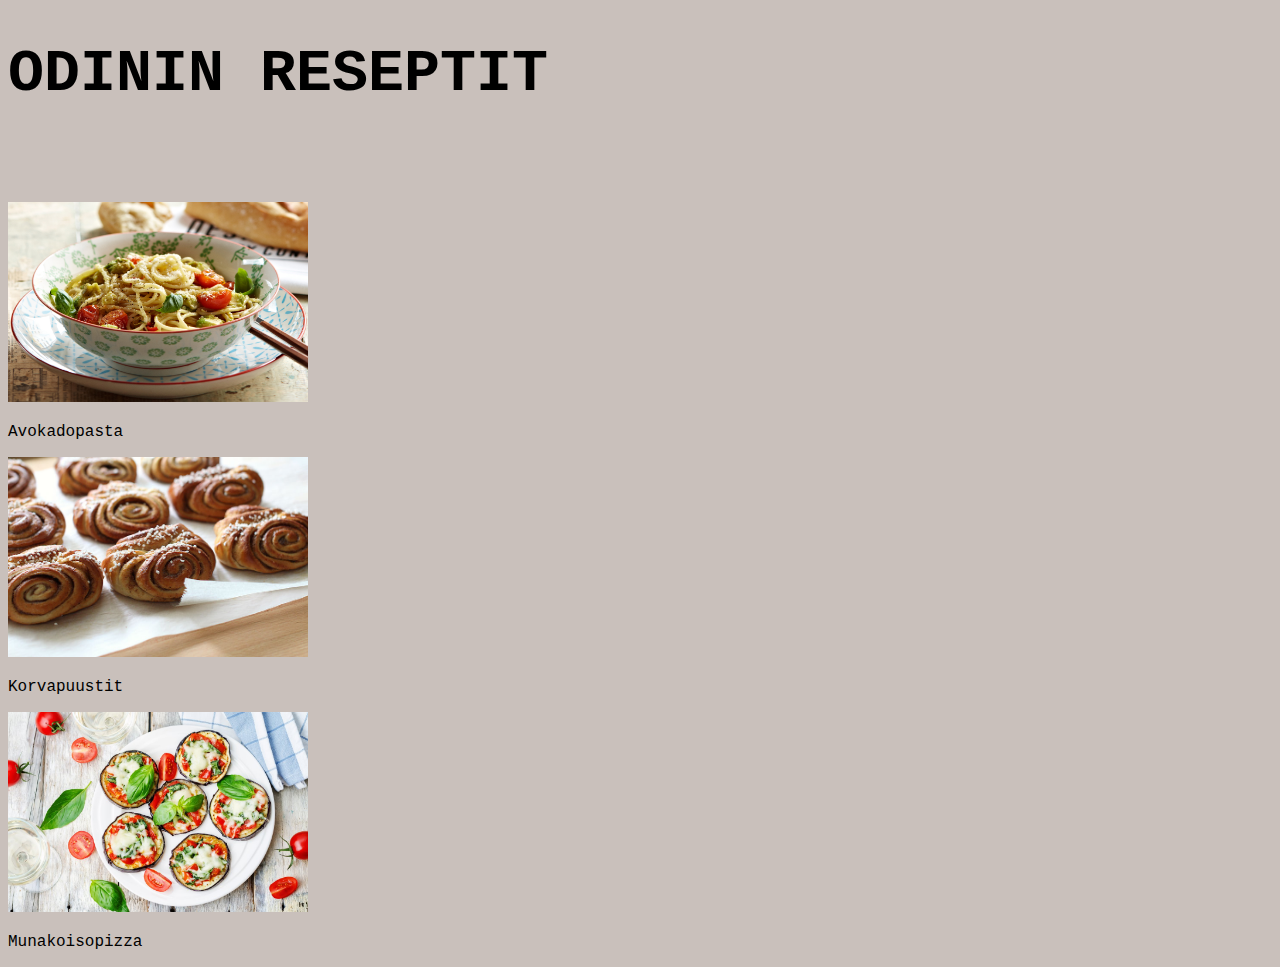
==== index.html @ fe0a96c4 "adding index page" ====
<!DOCTYPE html>
<html lang="en">
<head>
    <meta charset="UTF-8">
    <meta http-equiv="X-UA-Compatible" content="IE=edge">
    <meta name="viewport" content="width=, initial-scale=1.0">
    <title>Odin Recipes</title>
</head>
<body style="font-family: 'Courier New', Courier, monospace; background-color:#C9C0BB;">
    <h1 style="font-size: 60px;">ODININ RESEPTIT</h1>
    <br>
    <br>
    <br>


    <a href="recipes-avokadopasta.html"><img src="images/avokadopasta.jpg" width="300px" height="200px" alt=""></a>
    <p>Avokadopasta</p>
    <a href="recipes-korvapuusti.html"><img src="images/korvapuustit.jpg" width="300px" height="200px" alt=""></a>
    <p>Korvapuustit</p>
    <a href="recipes-munakoisopizza.html"><img src="images/munakoisopizza.jpg" width="300px" height="200px" alt=""></a>
    <p>Munakoisopizza</p>
</body>
</html>
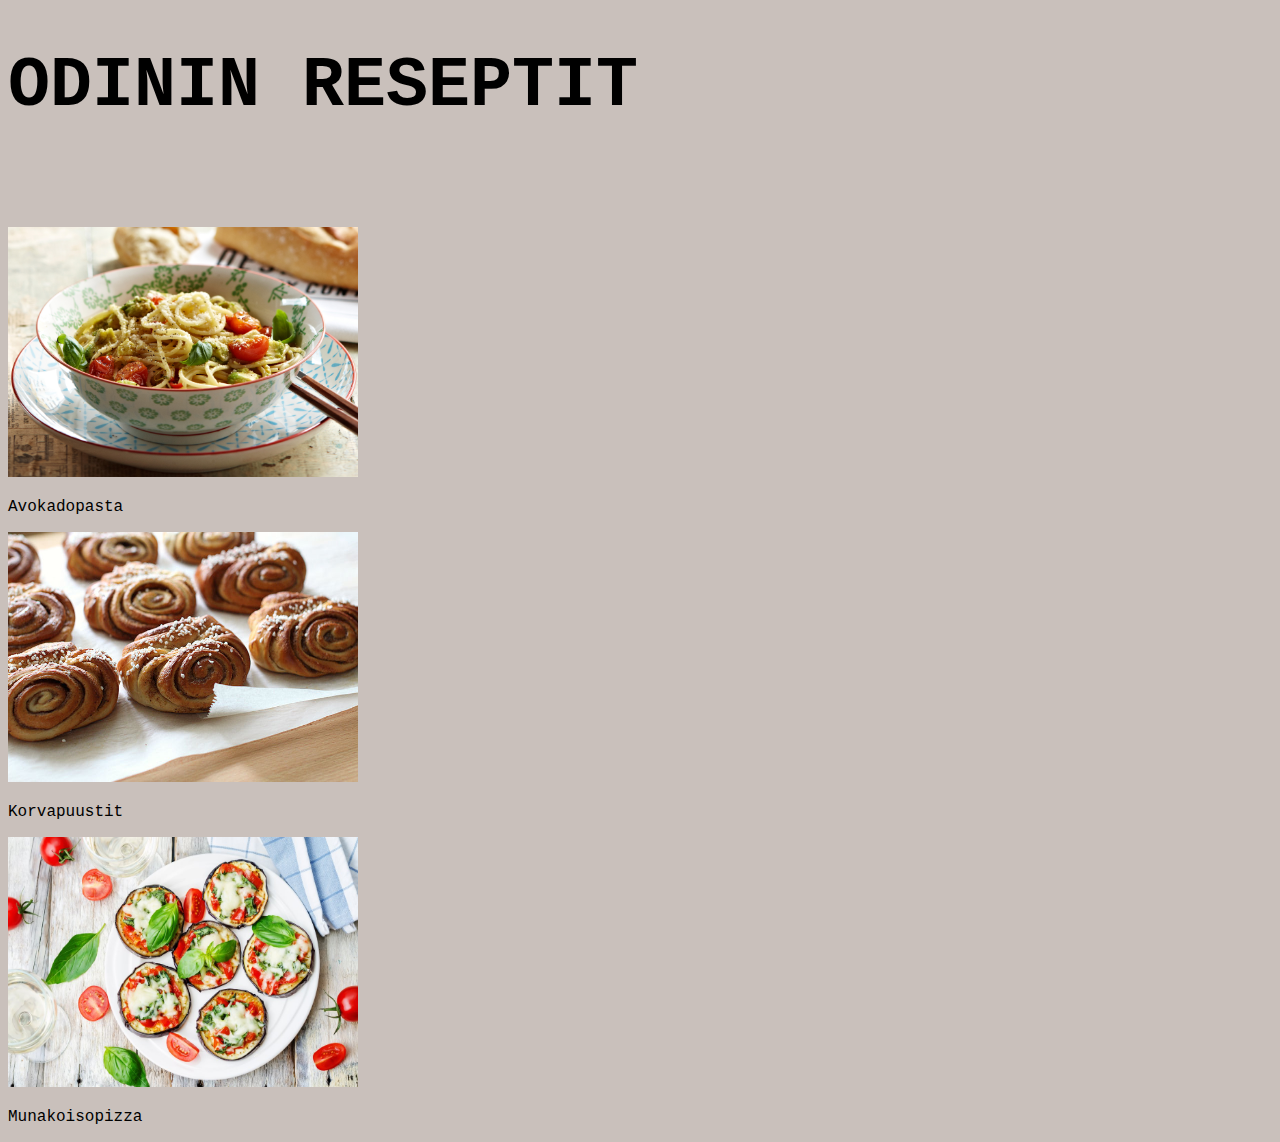
==== commit 772367e6: "making small improvements" ====
--- a/index.html
+++ b/index.html
@@ -7,17 +7,16 @@
     <title>Odin Recipes</title>
 </head>
 <body style="font-family: 'Courier New', Courier, monospace; background-color:#C9C0BB;">
-    <h1 style="font-size: 60px;">ODININ RESEPTIT</h1>
+    <h1 style="font-size: 70px;">ODININ RESEPTIT</h1>
     <br>
     <br>
     <br>
-
-
-    <a href="recipes-avokadopasta.html"><img src="images/avokadopasta.jpg" width="300px" height="200px" alt=""></a>
+    <a href="recipes-avokadopasta.html"><img src="images/avokadopasta.jpg" width="350px" height="250px" alt=""></a>
     <p>Avokadopasta</p>
-    <a href="recipes-korvapuusti.html"><img src="images/korvapuustit.jpg" width="300px" height="200px" alt=""></a>
+     <a href="recipes-korvapuusti.html"><img src="images/korvapuustit.jpg" width="350px" height="250px" alt=""></a>
     <p>Korvapuustit</p>
-    <a href="recipes-munakoisopizza.html"><img src="images/munakoisopizza.jpg" width="300px" height="200px" alt=""></a>
+     <a href="recipes-munakoisopizza.html"><img src="images/munakoisopizza.jpg" width="350px" height="250px" alt=""></a>
     <p>Munakoisopizza</p>
+    
 </body>
 </html>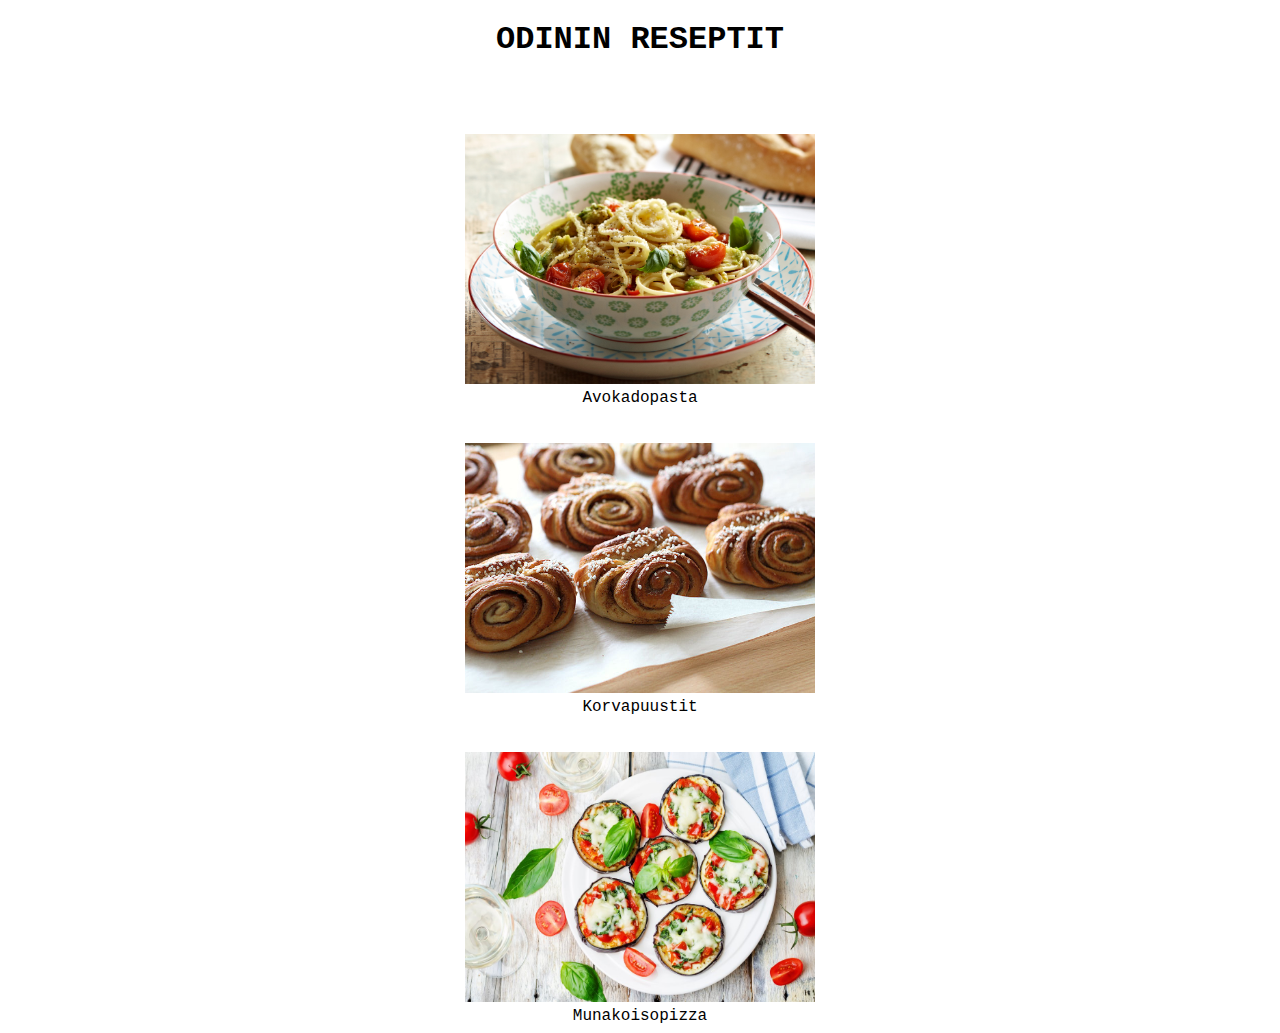
==== commit 3966cfdb: "minor changes" ====
--- a/index.html
+++ b/index.html
@@ -1,22 +1,34 @@
 <!DOCTYPE html>
 <html lang="en">
 <head>
+    <link rel="stylesheet" href="styles.css">
     <meta charset="UTF-8">
     <meta http-equiv="X-UA-Compatible" content="IE=edge">
     <meta name="viewport" content="width=, initial-scale=1.0">
     <title>Odin Recipes</title>
 </head>
-<body style="font-family: 'Courier New', Courier, monospace; background-color:#C9C0BB;">
-    <h1 style="font-size: 70px;">ODININ RESEPTIT</h1>
+<body style="font-family: 'Courier New', Courier, monospace"; class="background"> <center>
+    <h1> ODININ RESEPTIT</h1>
     <br>
     <br>
     <br>
-    <a href="recipes-avokadopasta.html"><img src="images/avokadopasta.jpg" width="350px" height="250px" alt=""></a>
-    <p>Avokadopasta</p>
-     <a href="recipes-korvapuusti.html"><img src="images/korvapuustit.jpg" width="350px" height="250px" alt=""></a>
-    <p>Korvapuustit</p>
-     <a href="recipes-munakoisopizza.html"><img src="images/munakoisopizza.jpg" width="350px" height="250px" alt=""></a>
-    <p>Munakoisopizza</p>
+    <div class="container">
+    <a href="recipes-avokadopasta.html"><img src="images/avokadopasta.jpg" width="350px" height="250px" alt="" class="image"></a>
+    <div class="overlay">Avokadopasta</div>
+    </div>
+    <br>
+    <br>
+    <div class="container">
+     <a href="recipes-korvapuusti.html"><img src="images/korvapuustit.jpg" width="350px" height="250px" alt="" class="image"></a>
+     <div class="overlay">Korvapuustit</div>
+    </div>
+    <br>
+    <br>
+    <div class="container">
+     <a href="recipes-munakoisopizza.html"><img src="images/munakoisopizza.jpg" width="350px" height="250px" alt="" class="image"></a>
+     <div class="overlay">Munakoisopizza</div> </div> </center>
+
+    
     
 </body>
 </html>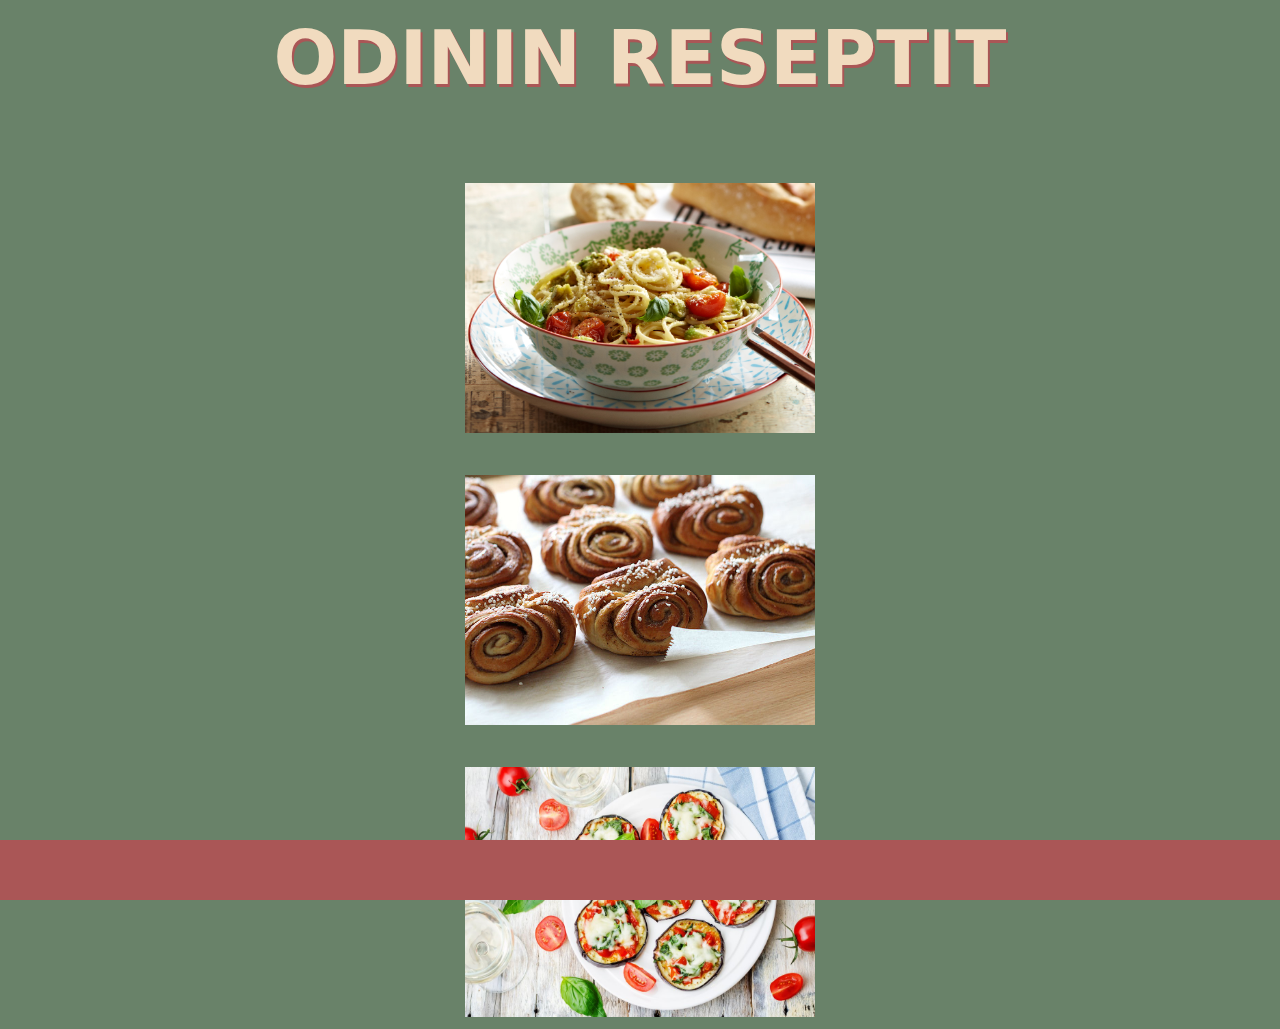
==== commit 93bc22bf: "adding css stuff. changing background color, font family, font color" ====
--- a/index.html
+++ b/index.html
@@ -7,28 +7,28 @@
     <meta name="viewport" content="width=, initial-scale=1.0">
     <title>Odin Recipes</title>
 </head>
-<body style="font-family: 'Courier New', Courier, monospace"; class="background"> <center>
+<body style="font-family: system-ui, -apple-system, BlinkMacSystemFont, 'Segoe UI', Roboto, Oxygen, Ubuntu, Cantarell, 'Open Sans', 'Helvetica Neue', sans-serif;" class="background"> <center>
     <h1> ODININ RESEPTIT</h1>
     <br>
     <br>
     <br>
     <div class="container">
-    <a href="recipes-avokadopasta.html"><img src="images/avokadopasta.jpg" width="350px" height="250px" alt="" class="image"></a>
+    <a href="recipes-avokadopasta.html"><img src="images/avokadopasta.jpg" width="350px" height="250px" alt="" class="image2"></a>
     <div class="overlay">Avokadopasta</div>
     </div>
     <br>
     <br>
     <div class="container">
-     <a href="recipes-korvapuusti.html"><img src="images/korvapuustit.jpg" width="350px" height="250px" alt="" class="image"></a>
+     <a href="recipes-korvapuusti.html"><img src="images/korvapuustit.jpg" width="350px" height="250px" alt="" class="image2"></a>
      <div class="overlay">Korvapuustit</div>
     </div>
     <br>
     <br>
     <div class="container">
-     <a href="recipes-munakoisopizza.html"><img src="images/munakoisopizza.jpg" width="350px" height="250px" alt="" class="image"></a>
+     <a href="recipes-munakoisopizza.html"><img src="images/munakoisopizza.jpg" width="350px" height="250px" alt="" class="image2"></a>
      <div class="overlay">Munakoisopizza</div> </div> </center>
 
-    
+    <div class="bottomlineindex"></div>
     
 </body>
 </html>--- a/styles.css
+++ b/styles.css
@@ -0,0 +1,98 @@
+.image{
+    border-radius: 15px;
+    background: white;
+    padding: 10px;
+    width: 350px;
+    height: 250px;
+  }
+
+/*#755139FF;*/
+
+  .background {
+
+    background-color: #698269;
+  }
+
+  * {box-sizing: border-box}
+
+/* Container needed to position the overlay. Adjust the width as needed */
+.container {
+  position: relative;
+  width: 50%;
+  max-width: 350px;
+}
+
+/* Make the image to responsive */
+.image {
+  display: block;
+  width: 100%;
+  height: auto;
+}
+
+/* The overlay effect - lays on top of the container and over the image */
+.overlay {
+  position: absolute;
+  bottom: 0;
+  background: rgb(0, 0, 0);
+  background: rgba(0, 0, 0, 0.5); /* Black see-through */
+  color: #f1f1f1;
+  width: 100%;
+  transition: .5s ease;
+  opacity:0;
+  color: white;
+  font-size: 20px;
+  padding: 20px;
+  text-align: center;
+}
+
+/* When you mouse over the container, fade in the overlay title */
+.container:hover .overlay {
+  opacity: 1;
+}
+
+
+.container2 {
+    text-align: center;
+  }
+  
+  .myUL {
+    display: inline-block;
+    text-align: left;
+  }
+
+  .bigimage {
+    border-radius: 10px 10px 10px;
+    background: black;
+    padding: 2px;
+    width: 650px;
+    height: 500px;
+  }
+
+    
+
+  h1 { color: #F1DBBF; font-family: system-ui, -apple-system, BlinkMacSystemFont, 'Segoe UI', Roboto, Oxygen, Ubuntu, Cantarell, 'Open Sans', 'Helvetica Neue', sans-serif;font-weight:600; font-size: 75px; line-height: 100px; margin: 0 0 18px; text-shadow: 2px 3px 0 #AA5656 }
+
+
+ p {  color: #F1DBBF; font-family: system-ui, -apple-system, BlinkMacSystemFont, 'Segoe UI', Roboto, Oxygen, Ubuntu, Cantarell, 'Open Sans', 'Helvetica Neue', sans-serif; font-weight:500; font-size: 19px; margin: 0 0 18px; text-shadow: 1px 1px 0 #AA5656 }
+
+ li { color: #F1DBBF; font-family: system-ui, -apple-system, BlinkMacSystemFont, 'Segoe UI', Roboto, Oxygen, Ubuntu, Cantarell, 'Open Sans', 'Helvetica Neue', sans-serif; font-weight:500; font-size: 19px;  margin: 0 0 18px; text-shadow: 1px 1px 0 #AA5656 }
+
+
+  .bottomline {
+    position: absolute;
+    bottom: auto;
+    width: 100%;
+    left: 0px;
+    border: 30px solid #AA5656;
+    
+    
+  }
+
+  .bottomlineindex {
+    position: absolute;
+    bottom: 0px;
+    width: 100%;
+    left: 0px;
+    border: 30px solid #AA5656;
+
+  }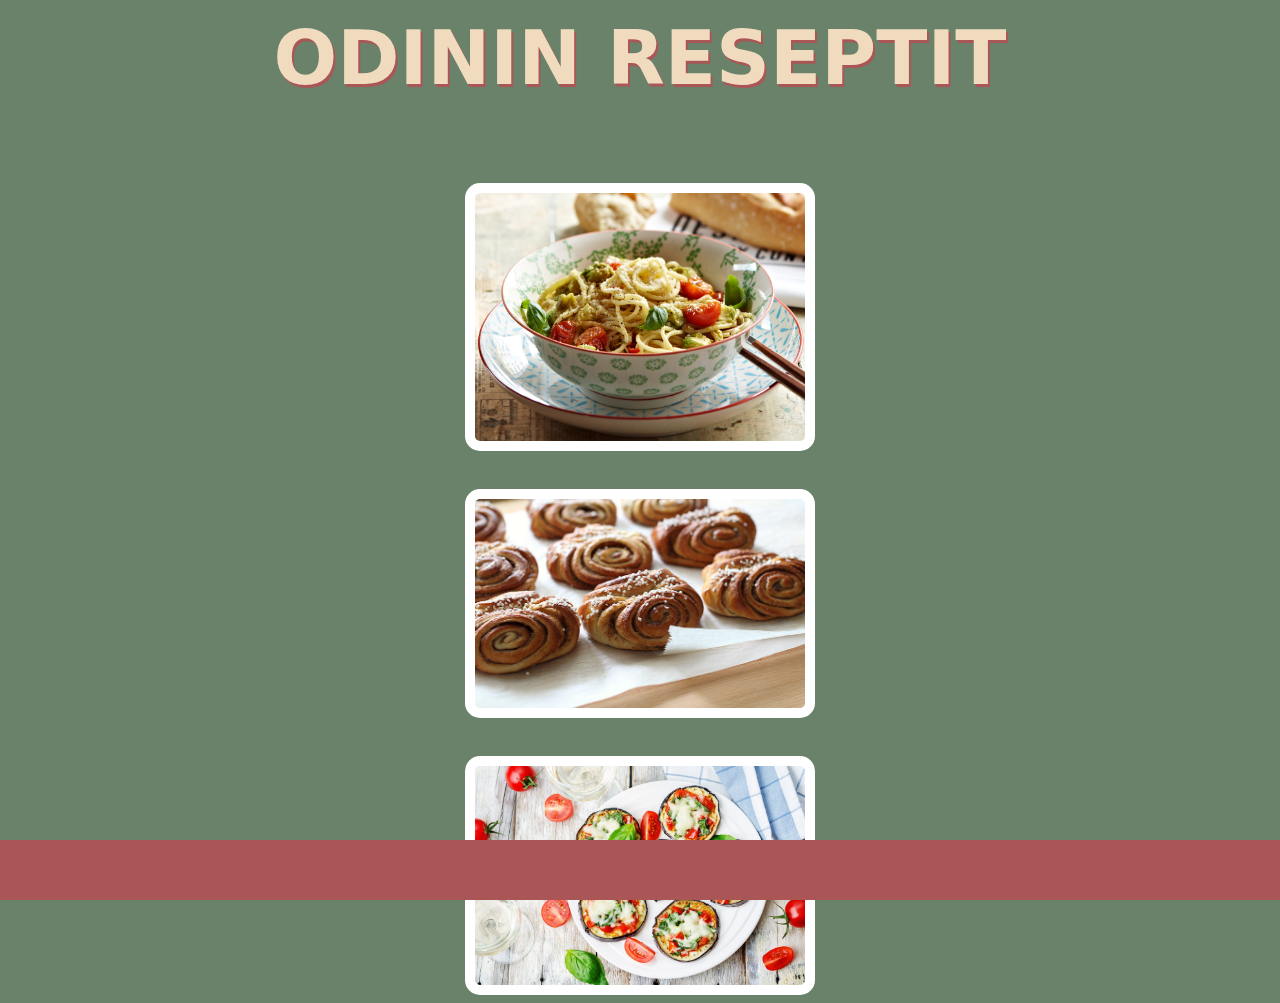
==== commit 416a2394: "debugging" ====
--- a/index.html
+++ b/index.html
@@ -13,19 +13,19 @@
     <br>
     <br>
     <div class="container">
-    <a href="recipes-avokadopasta.html"><img src="images/avokadopasta.jpg" width="350px" height="250px" alt="" class="image2"></a>
+    <a href="recipes-avokadopasta.html"><img src="images/avokadopasta.jpg" width="350px" height="250px" alt="" class="image"></a>
     <div class="overlay">Avokadopasta</div>
     </div>
     <br>
     <br>
     <div class="container">
-     <a href="recipes-korvapuusti.html"><img src="images/korvapuustit.jpg" width="350px" height="250px" alt="" class="image2"></a>
+     <a href="recipes-korvapuusti.html"><img src="images/korvapuustit.jpg" width="350px" height="250px" alt="" class="image"></a>
      <div class="overlay">Korvapuustit</div>
     </div>
     <br>
     <br>
     <div class="container">
-     <a href="recipes-munakoisopizza.html"><img src="images/munakoisopizza.jpg" width="350px" height="250px" alt="" class="image2"></a>
+     <a href="recipes-munakoisopizza.html"><img src="images/munakoisopizza.jpg" width="350px" height="250px" alt="" class="image"></a>
      <div class="overlay">Munakoisopizza</div> </div> </center>
 
     <div class="bottomlineindex"></div>
--- a/styles.css
+++ b/styles.css
@@ -95,4 +95,4 @@
     left: 0px;
     border: 30px solid #AA5656;
 
-  }+  }
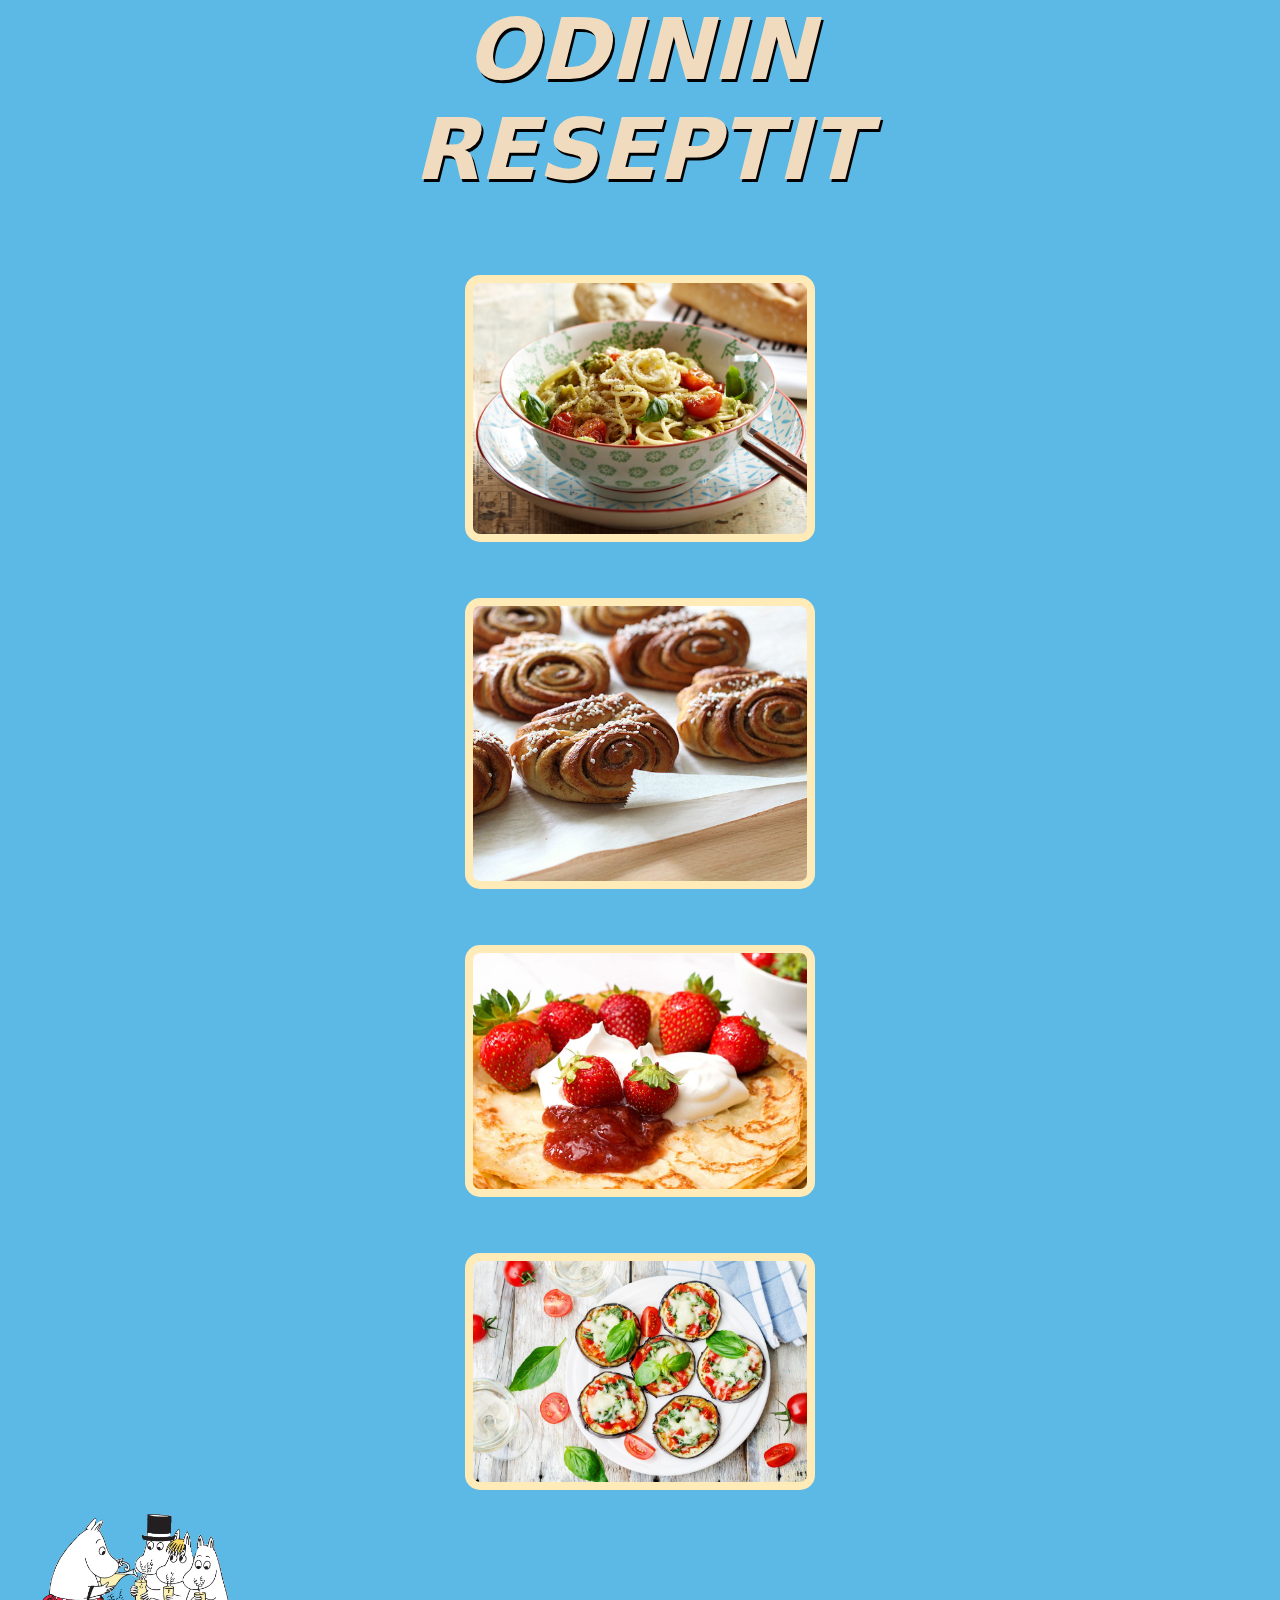
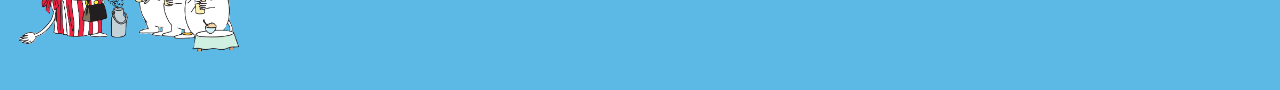
==== commit e0433190: "adding pictures, changings background color, font sizes, font colors etc. Adding new recipe" ====
--- a/index.html
+++ b/index.html
@@ -19,16 +19,25 @@
     <br>
     <br>
     <div class="container">
-     <a href="recipes-korvapuusti.html"><img src="images/korvapuustit.jpg" width="350px" height="250px" alt="" class="image"></a>
+     <a href="recipes-korvapuusti.html"><img src="images/korvapuustit2.jpg" width="350px" height="250px" alt="" class="image"></a>
      <div class="overlay">Korvapuustit</div>
     </div>
     <br>
     <br>
+    <div class="container">
+      <a href="recipes-letut.html"><img src="images/lettupino-mansikoilla2.jpg"  alt="" class="image"></a>
+      <div class="overlay">Letut</div>
+    </div>
+       <br>
+       <br>
     <div class="container">
      <a href="recipes-munakoisopizza.html"><img src="images/munakoisopizza.jpg" width="350px" height="250px" alt="" class="image"></a>
      <div class="overlay">Munakoisopizza</div> </div> </center>
 
     <div class="bottomlineindex"></div>
     
+    <img src="images/muumiperhe.png" alt="" class="muumi">
+
+
 </body>
 </html>--- a/styles.css
+++ b/styles.css
@@ -1,16 +1,14 @@
 .image{
     border-radius: 15px;
-    background: white;
-    padding: 10px;
+    background: 
+    #FFEBB7;
+    padding: 8px;
     width: 350px;
     height: 250px;
   }
-
-/*#755139FF;*/
-
   .background {
 
-    background-color: #698269;
+    background-color: #5CB8E4;
   }
 
   * {box-sizing: border-box}
@@ -62,37 +60,120 @@
 
   .bigimage {
     border-radius: 10px 10px 10px;
-    background: black;
-    padding: 2px;
+    background: #FFEBB7;
+    padding: 3px;
     width: 650px;
     height: 500px;
   }
 
     
 
-  h1 { color: #F1DBBF; font-family: system-ui, -apple-system, BlinkMacSystemFont, 'Segoe UI', Roboto, Oxygen, Ubuntu, Cantarell, 'Open Sans', 'Helvetica Neue', sans-serif;font-weight:600; font-size: 75px; line-height: 100px; margin: 0 0 18px; text-shadow: 2px 3px 0 #AA5656 }
+  h1 { color:#f1dbbf; font-family: system-ui, -apple-system, BlinkMacSystemFont, 'Segoe UI', Roboto, Oxygen, Ubuntu, Cantarell, 'Open Sans', 'Helvetica Neue', sans-serif;font-weight:600; font-size: 85px; line-height: 100px; margin: 0 0 18px; text-shadow: 2px 3px 0 black; 
+    display: block;
+    margin-left: auto;
+    margin-right: auto;
+    width: 50%;
+    font-style:oblique;
+  }
 
 
- p {  color: #F1DBBF; font-family: system-ui, -apple-system, BlinkMacSystemFont, 'Segoe UI', Roboto, Oxygen, Ubuntu, Cantarell, 'Open Sans', 'Helvetica Neue', sans-serif; font-weight:500; font-size: 19px; margin: 0 0 18px; text-shadow: 1px 1px 0 #AA5656 }
+ p {  color: #f1dbbf; font-family: system-ui, -apple-system, BlinkMacSystemFont, 'Segoe UI', Roboto, Oxygen, Ubuntu, Cantarell, 'Open Sans', 'Helvetica Neue', sans-serif;font-weight:500; font-size: 19px; margin: 0 0 18px; text-shadow: 1px 1px 0 black }
 
- li { color: #F1DBBF; font-family: system-ui, -apple-system, BlinkMacSystemFont, 'Segoe UI', Roboto, Oxygen, Ubuntu, Cantarell, 'Open Sans', 'Helvetica Neue', sans-serif; font-weight:500; font-size: 19px;  margin: 0 0 18px; text-shadow: 1px 1px 0 #AA5656 }
+ li { color: #f1dbbf; font-family: system-ui, -apple-system, BlinkMacSystemFont, 'Segoe UI', Roboto, Oxygen, Ubuntu, Cantarell, 'Open Sans', 'Helvetica Neue', sans-serif; font-weight:500; font-size: 19px;  margin: 0 0 18px; text-shadow: 1px 1px 0 black }
 
 
-  .bottomline {
+  /*.bottomline {
     position: absolute;
     bottom: auto;
     width: 100%;
     left: 0px;
-    border: 30px solid #AA5656;
+    border: 25px solid 
+    #FFEBB7;
     
     
   }
 
-  .bottomlineindex {
-    position: absolute;
-    bottom: 0px;
+  /*.bottomlineindex {
+    position:fixed;
+    bottom: 0;
     width: 100%;
-    left: 0px;
-    border: 30px solid #AA5656;
+    left: 0;
+    border: 20px solid;
+    color:#FFEBB7;
+    
+    
 
-  }
+  }*/
+
+  .muumi {
+    display: block;
+    margin-left: 1%;
+    margin-right: auto;
+    width: 18%; height: 22%;
+    }
+  
+  
+  
+  
+  /*{
+    
+      position: absolute; bottom:0;
+      left: 50%;
+      transform: translateX(-50%) translateY(30%);
+      width: 25%; height: 50%;
+     
+    }
+*/
+
+
+
+#wrapper {
+  height: 300px; position:relative;
+}
+
+#bottomDweller {
+
+  position: absolute; bottom:0;
+  left: 50%;
+  transform: translateX(-50%) translateY(30%);
+  width: 25%; height: 50%;
+ 
+}
+
+.mansikkaimage {
+display: block;
+margin-left: auto;
+margin-right: auto;
+width: 25%; height: 25%;
+}
+
+
+.lettuimage {
+
+display: block;
+margin-left: auto;
+margin-right: auto;
+width: 20%; height: 20%;
+border-radius: 50%;
+}
+
+
+.center {
+
+  display: block;
+  margin-left: auto;
+  margin-right: auto;
+  width: 50%;
+  font-size: 20px;
+  font-family: system-ui, -apple-system, BlinkMacSystemFont, 'Segoe UI', Roboto, Oxygen, Ubuntu, Cantarell, 'Open Sans', 'Helvetica Neue', sans-serif;
+  font-style: oblique;
+  font-weight: 500;
+  
+}
+
+* {
+
+
+  font-family: system-ui, -apple-system, BlinkMacSystemFont, 'Segoe UI', Roboto, Oxygen, Ubuntu, Cantarell, 'Open Sans', 'Helvetica Neue', sans-serif; margin: 0 0 18px; text-shadow: 1px 1px 0 black }
+
+
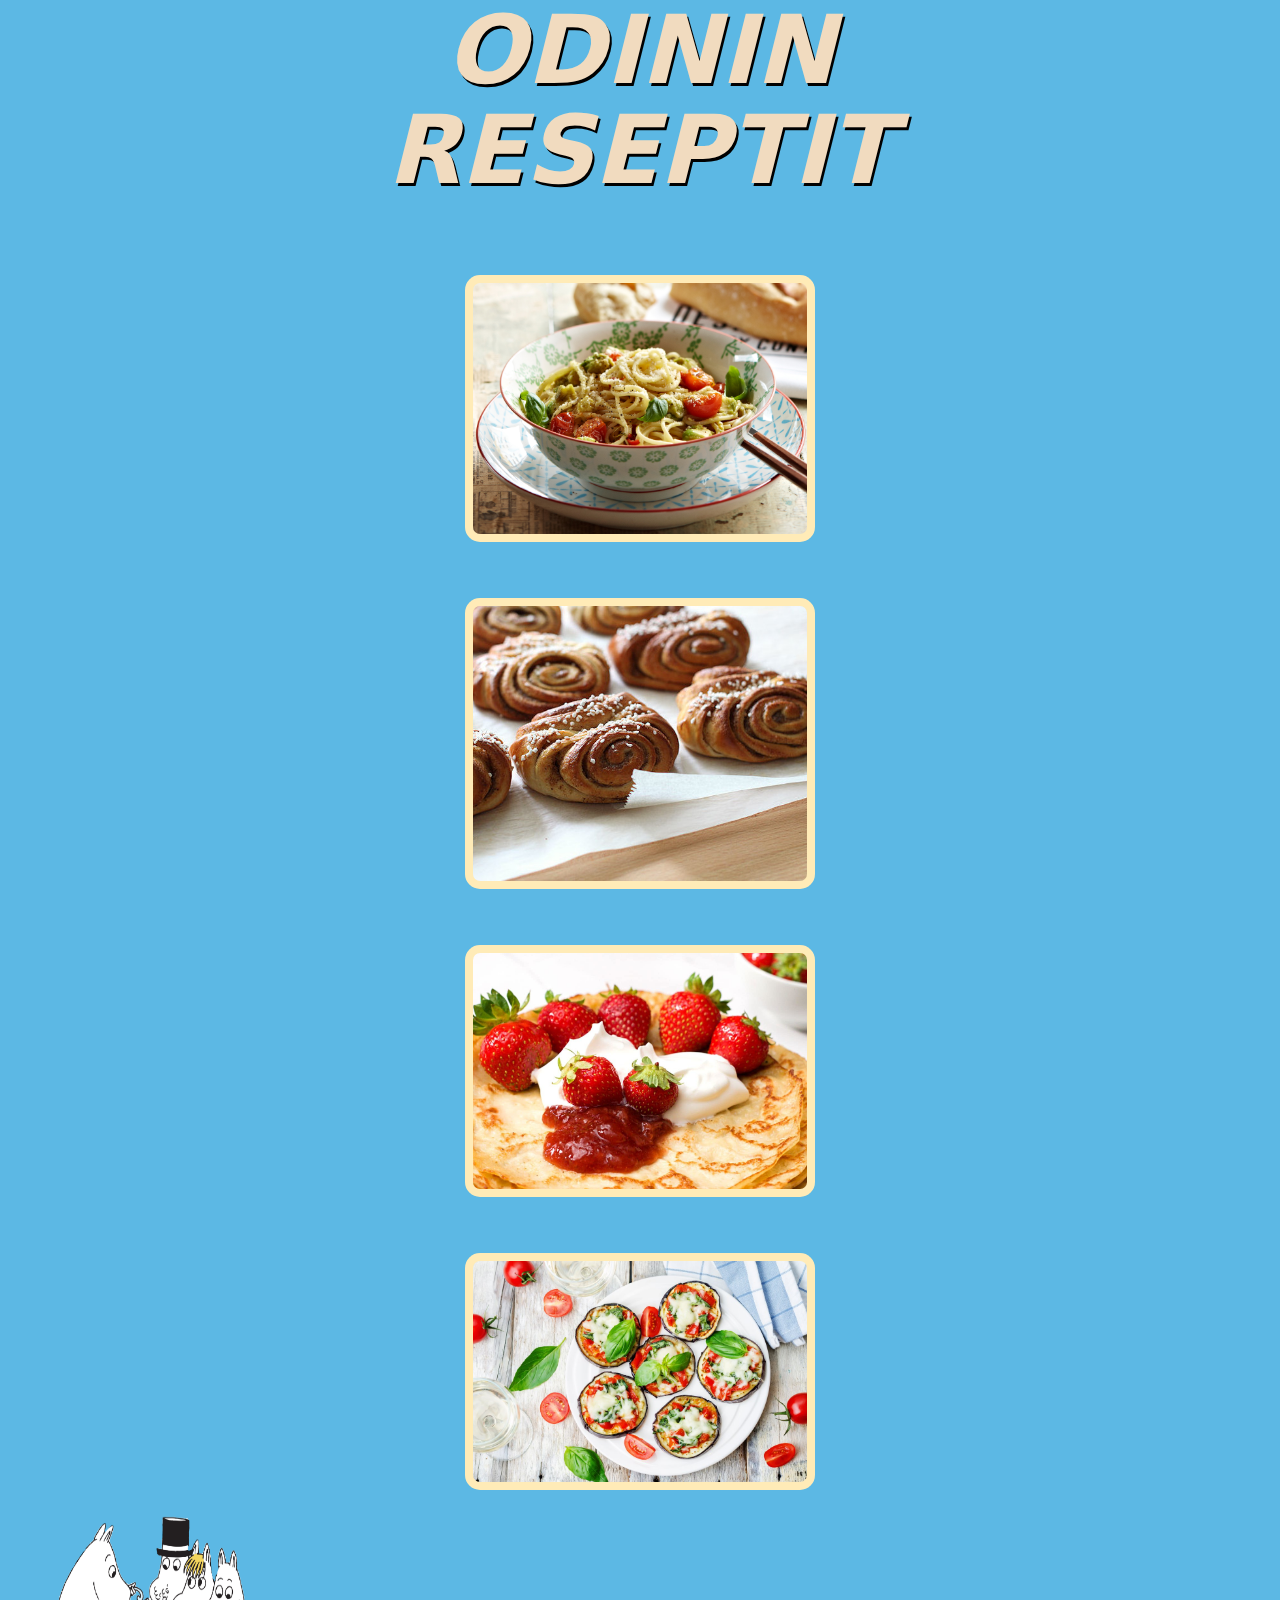
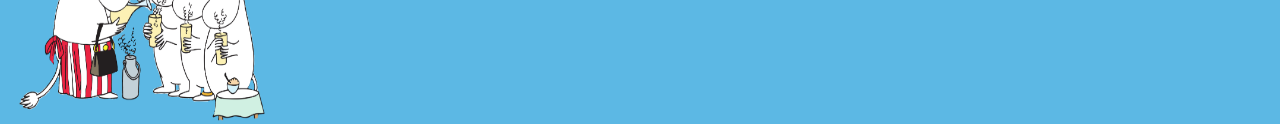
==== commit 3d009300: "adjusting photo sizes and doing other small changes" ====
--- a/index.html
+++ b/index.html
@@ -26,7 +26,7 @@
     <br>
     <div class="container">
       <a href="recipes-letut.html"><img src="images/lettupino-mansikoilla2.jpg"  alt="" class="image"></a>
-      <div class="overlay">Letut</div>
+      <div class="overlay">Räiskäleet</div>
     </div>
        <br>
        <br>
--- a/styles.css
+++ b/styles.css
@@ -68,7 +68,7 @@
 
     
 
-  h1 { color:#f1dbbf; font-family: system-ui, -apple-system, BlinkMacSystemFont, 'Segoe UI', Roboto, Oxygen, Ubuntu, Cantarell, 'Open Sans', 'Helvetica Neue', sans-serif;font-weight:600; font-size: 85px; line-height: 100px; margin: 0 0 18px; text-shadow: 2px 3px 0 black; 
+  h1 { color:#f1dbbf; font-family: system-ui, -apple-system, BlinkMacSystemFont, 'Segoe UI', Roboto, Oxygen, Ubuntu, Cantarell, 'Open Sans', 'Helvetica Neue', sans-serif;font-weight:600; font-size: 95px; line-height: 100px; margin: 0 0 18px; text-shadow: 2px 3px 0 black; 
     display: block;
     margin-left: auto;
     margin-right: auto;
@@ -109,21 +109,12 @@
     display: block;
     margin-left: 1%;
     margin-right: auto;
-    width: 18%; height: 22%;
+    width: 20%; height: 24%;
+    position: absolute;
     }
   
   
   
-  
-  /*{
-    
-      position: absolute; bottom:0;
-      left: 50%;
-      transform: translateX(-50%) translateY(30%);
-      width: 25%; height: 50%;
-     
-    }
-*/
 
 
 
@@ -153,7 +144,7 @@
 display: block;
 margin-left: auto;
 margin-right: auto;
-width: 20%; height: 20%;
+width: 40%; height: 40%;
 border-radius: 50%;
 }
 
